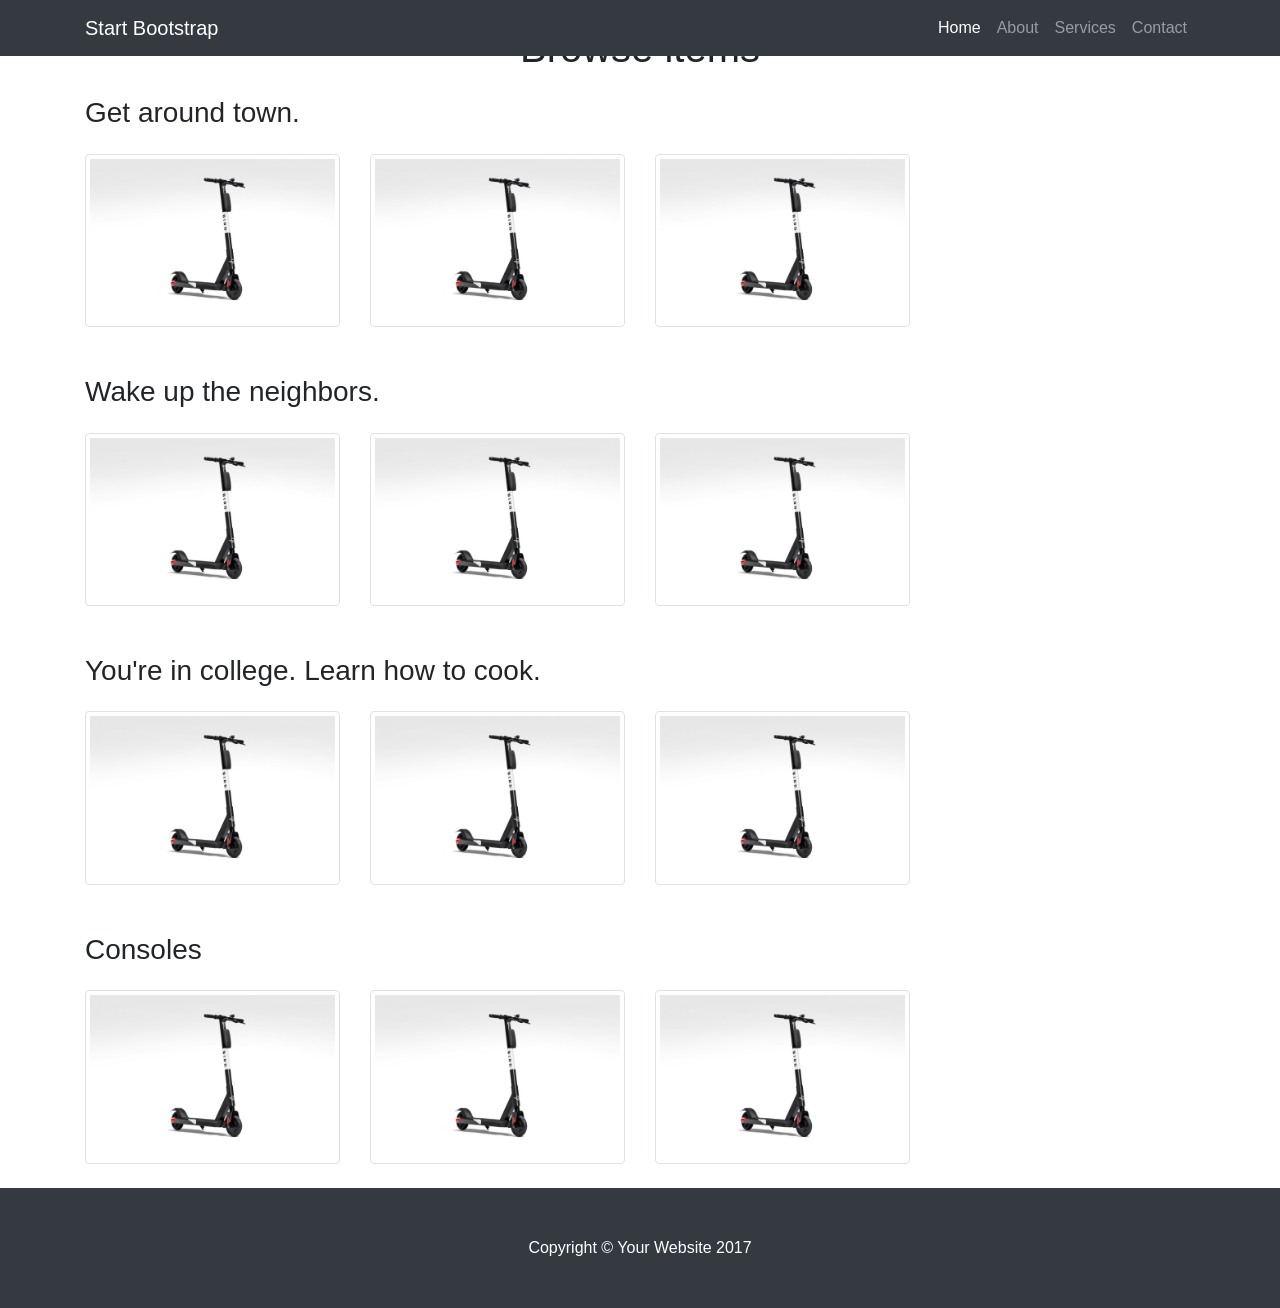
==== items/index.html @ e80b7547 "Added init files" ====
<!DOCTYPE html>
<html lang="en">

    <head>

        <meta charset="utf-8">
        <meta name="viewport" content="width=device-width, initial-scale=1, shrink-to-fit=no">
        <meta name="description" content="">
        <meta name="author" content="">

        <title>Thumbnail Gallery - Start Bootstrap Template</title>

        <!-- Bootstrap core CSS -->
        <link href="vendor/bootstrap/css/bootstrap.min.css" rel="stylesheet">

        <!-- Custom styles for this template -->
        <link href="css/thumbnail-gallery.css" rel="stylesheet">

    </head>

    <body>

    <!-- Navigation -->
        <nav class="navbar navbar-expand-lg navbar-dark bg-dark fixed-top">
            <div class="container">
                <a class="navbar-brand" href="#">Start Bootstrap</a>
                <button class="navbar-toggler" type="button" data-toggle="collapse" data-target="#navbarResponsive" aria-controls="navbarResponsive" aria-expanded="false" aria-label="Toggle navigation">
                    <span class="navbar-toggler-icon"></span>
                </button>
                <div class="collapse navbar-collapse" id="navbarResponsive">
                    <ul class="navbar-nav ml-auto">
                        <li class="nav-item active">
                        <a class="nav-link" href="#">Home
                        <span class="sr-only">(current)</span>
                        </a>
                        </li>
                        <li class="nav-item">
                        <a class="nav-link" href="#">About</a>
                        </li>
                        <li class="nav-item">
                        <a class="nav-link" href="#">Services</a>
                        </li>
                        <li class="nav-item">
                        <a class="nav-link" href="#">Contact</a>
                        </li>
                    </ul>
                </div>
            </div>
        </nav>

    <!-- Page Content -->
    <div class="container">

        <h1 class="my-4 text-center">Browse items</h1>

        <h3 class="my-4">Get around town.</h3>
        <div class="row text-center text-lg-left">
            <div class="col-lg-3 col-md-4 col-xs-6">
                <a href="#" class="d-block mb-4 h-100">
                <img class="img-fluid img-thumbnail" src="images/bird.jpg" alt="">
                </a>
            </div>
            <div class="col-lg-3 col-md-4 col-xs-6">
                <a href="#" class="d-block mb-4 h-100">
                <img class="img-fluid img-thumbnail" src="images/bird.jpg" alt="">
                </a>
            </div>
            <div class="col-lg-3 col-md-4 col-xs-6">
                <a href="#" class="d-block mb-4 h-100">
                <img class="img-fluid img-thumbnail" src="images/bird.jpg" alt="">
                </a>
            </div>
        </div>

        <h3 class="my-4">Wake up the neighbors.</h3>
        <div class="row text-center text-lg-left">
            <div class="col-lg-3 col-md-4 col-xs-6">
                <a href="#" class="d-block mb-4 h-100">
                <img class="img-fluid img-thumbnail" src="images/bird.jpg" alt="">
                </a>
            </div>
            <div class="col-lg-3 col-md-4 col-xs-6">
                <a href="#" class="d-block mb-4 h-100">
                <img class="img-fluid img-thumbnail" src="images/bird.jpg" alt="">
                </a>
            </div>
            <div class="col-lg-3 col-md-4 col-xs-6">
                <a href="#" class="d-block mb-4 h-100">
                <img class="img-fluid img-thumbnail" src="images/bird.jpg" alt="">
                </a>
            </div>
        </div>
        <h3 class="my-4">You're in college. Learn how to cook.</h3>
        <div class="row text-center text-lg-left">
            <div class="col-lg-3 col-md-4 col-xs-6">
                <a href="#" class="d-block mb-4 h-100">
                <img class="img-fluid img-thumbnail" src="images/bird.jpg" alt="">
                </a>
            </div>
            <div class="col-lg-3 col-md-4 col-xs-6">
                <a href="#" class="d-block mb-4 h-100">
                <img class="img-fluid img-thumbnail" src="images/bird.jpg" alt="">
                </a>
            </div>
            <div class="col-lg-3 col-md-4 col-xs-6">
                <a href="#" class="d-block mb-4 h-100">
                <img class="img-fluid img-thumbnail" src="images/bird.jpg" alt="">
                </a>
            </div>
        </div>

        <h3 class="my-4">Consoles</h3>
        <div class="row text-center text-lg-left">
            <div class="col-lg-3 col-md-4 col-xs-6">
                <a href="#" class="d-block mb-4 h-100">
                <img class="img-fluid img-thumbnail" src="images/bird.jpg" alt="">
                </a>
            </div>
            <div class="col-lg-3 col-md-4 col-xs-6">
                <a href="#" class="d-block mb-4 h-100">
                <img class="img-fluid img-thumbnail" src="images/bird.jpg" alt="">
                </a>
            </div>
            <div class="col-lg-3 col-md-4 col-xs-6">
                <a href="#" class="d-block mb-4 h-100">
                <img class="img-fluid img-thumbnail" src="images/bird.jpg" alt="">
                </a>
            </div>
        </div>

    </div>
    <!-- /.container -->

    <!-- Footer -->
    <footer class="py-5 bg-dark">
    <div class="container">
    <p class="m-0 text-center text-white">Copyright &copy; Your Website 2017</p>
    </div>
    <!-- /.container -->
    </footer>

    <!-- Bootstrap core JavaScript -->
    <script src="vendor/jquery/jquery.min.js"></script>
    <script src="vendor/bootstrap/js/bootstrap.bundle.min.js"></script>

    </body>

</html>
---- items/css/thumbnail-gallery.css ----
/*!
 * Start Bootstrap - Thumbnail Gallery (https://startbootstrap.com/template-overviews/thumbnail-gallery)
 * Copyright 2013-2017 Start Bootstrap
 * Licensed under MIT (https://github.com/BlackrockDigital/startbootstrap-thumbnail-gallery/blob/master/LICENSE)
 */

body {
  padding-top: 54px;
}

@media (min-width: 992px) {
  body {
    padding-top: 56px;
  }
}
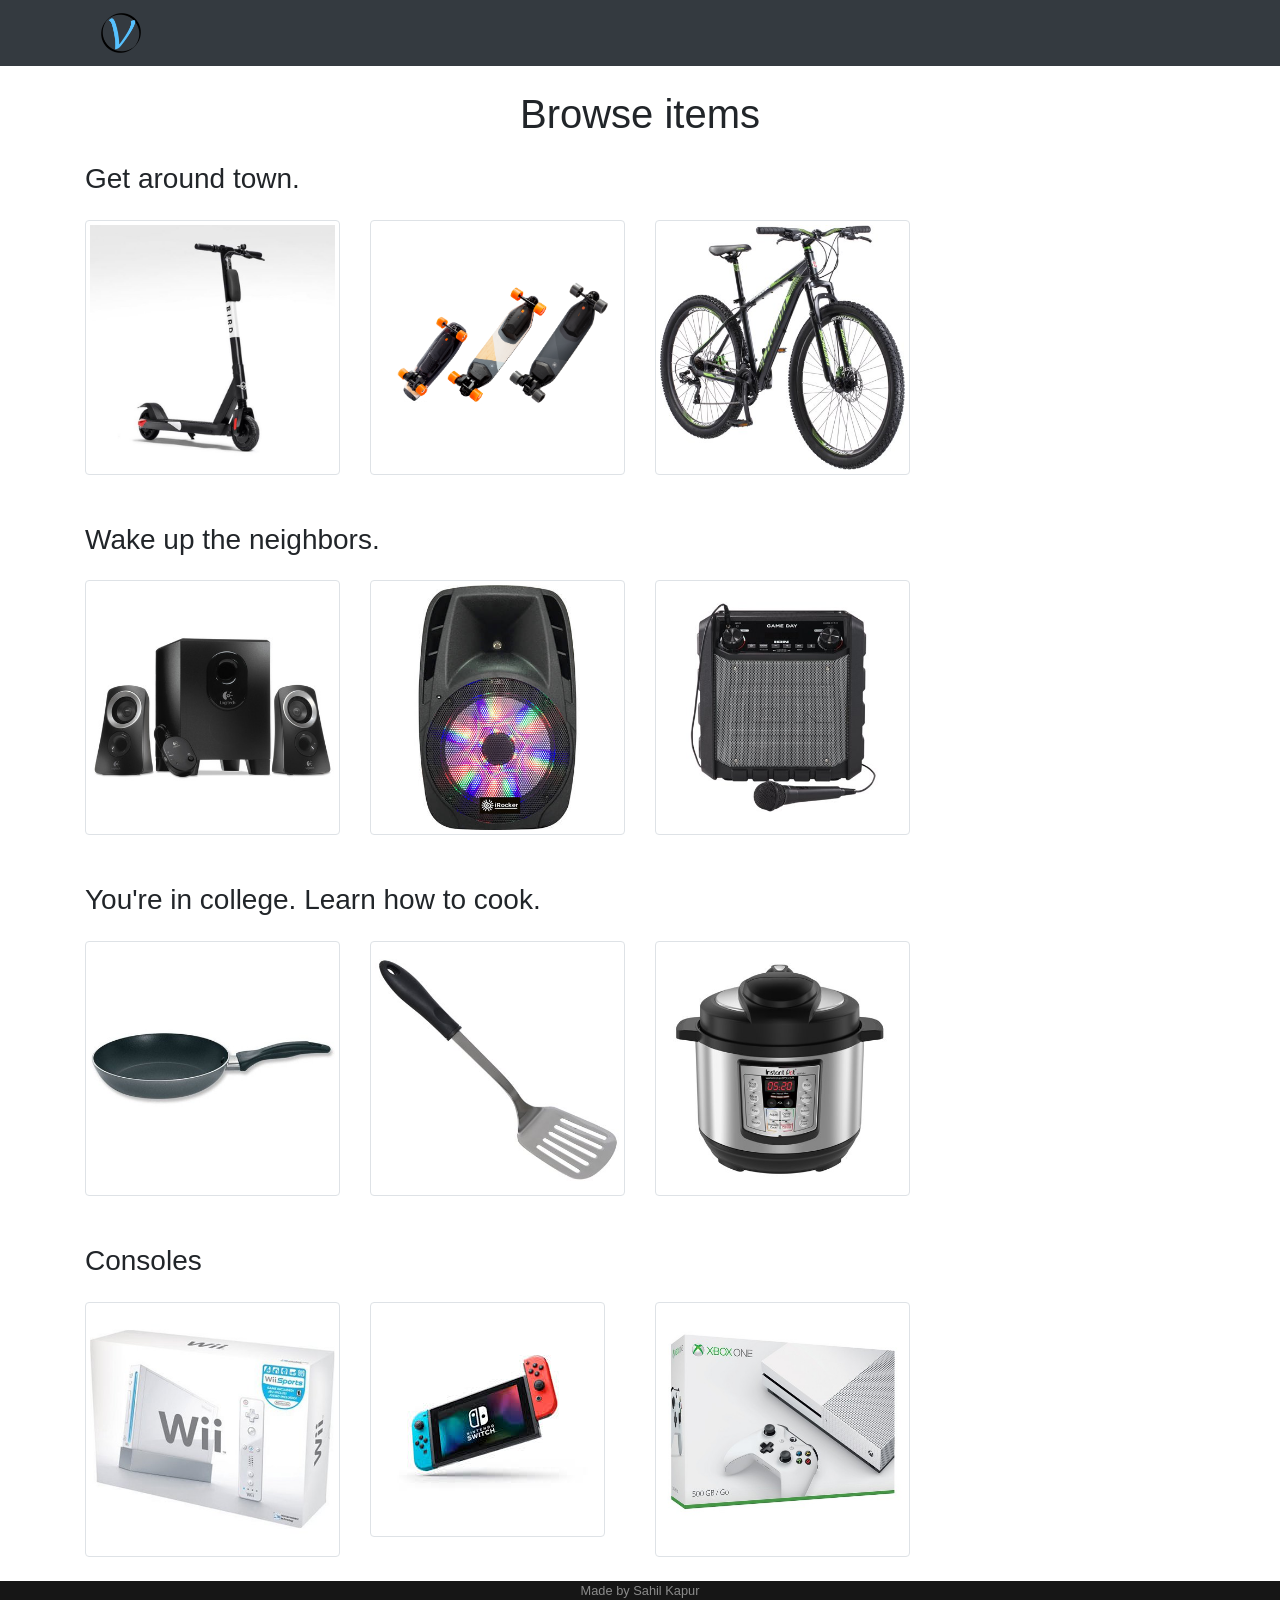
==== commit 84c83f33: "Added images for starting products" ====
--- a/items/index.html
+++ b/items/index.html
@@ -8,27 +8,34 @@
         <meta name="description" content="">
         <meta name="author" content="">
 
-        <title>Thumbnail Gallery - Start Bootstrap Template</title>
+        <title>Voler - Items</title>
 
         <!-- Bootstrap core CSS -->
         <link href="vendor/bootstrap/css/bootstrap.min.css" rel="stylesheet">
 
         <!-- Custom styles for this template -->
         <link href="css/thumbnail-gallery.css" rel="stylesheet">
+        <link href="css/organize.css" rel="stylesheet">
+
 
     </head>
 
     <body>
 
     <!-- Navigation -->
-        <nav class="navbar navbar-expand-lg navbar-dark bg-dark fixed-top">
+        <nav class="navbar navbar-expand-lg navbar-dark bg-dark">
             <div class="container">
-                <a class="navbar-brand" href="#">Start Bootstrap</a>
+                <a class="navbar-brand" href="#">
+                <a class="navbar-brand js-scroll-trigger" href="../">
+                    <img src="../images/icon.png" class="nav-img">
+                </a>
+                </a>
                 <button class="navbar-toggler" type="button" data-toggle="collapse" data-target="#navbarResponsive" aria-controls="navbarResponsive" aria-expanded="false" aria-label="Toggle navigation">
                     <span class="navbar-toggler-icon"></span>
                 </button>
                 <div class="collapse navbar-collapse" id="navbarResponsive">
                     <ul class="navbar-nav ml-auto">
+                        <!--
                         <li class="nav-item active">
                         <a class="nav-link" href="#">Home
                         <span class="sr-only">(current)</span>
@@ -43,6 +50,7 @@
                         <li class="nav-item">
                         <a class="nav-link" href="#">Contact</a>
                         </li>
+                    -->
                     </ul>
                 </div>
             </div>
@@ -62,12 +70,12 @@
             </div>
             <div class="col-lg-3 col-md-4 col-xs-6">
                 <a href="#" class="d-block mb-4 h-100">
-                <img class="img-fluid img-thumbnail" src="images/bird.jpg" alt="">
+                <img class="img-fluid img-thumbnail" src="images/skateboard.png" alt="">
                 </a>
             </div>
             <div class="col-lg-3 col-md-4 col-xs-6">
                 <a href="#" class="d-block mb-4 h-100">
-                <img class="img-fluid img-thumbnail" src="images/bird.jpg" alt="">
+                <img class="img-fluid img-thumbnail" src="images/bike.jpeg" alt="">
                 </a>
             </div>
         </div>
@@ -76,17 +84,17 @@
         <div class="row text-center text-lg-left">
             <div class="col-lg-3 col-md-4 col-xs-6">
                 <a href="#" class="d-block mb-4 h-100">
-                <img class="img-fluid img-thumbnail" src="images/bird.jpg" alt="">
+                <img class="img-fluid img-thumbnail" src="images/speakers.jpg" alt="">
                 </a>
             </div>
             <div class="col-lg-3 col-md-4 col-xs-6">
                 <a href="#" class="d-block mb-4 h-100">
-                <img class="img-fluid img-thumbnail" src="images/bird.jpg" alt="">
+                <img class="img-fluid img-thumbnail" src="images/speaker1.jpg" alt="">
                 </a>
             </div>
             <div class="col-lg-3 col-md-4 col-xs-6">
                 <a href="#" class="d-block mb-4 h-100">
-                <img class="img-fluid img-thumbnail" src="images/bird.jpg" alt="">
+                <img class="img-fluid img-thumbnail" src="images/speaker2.jpeg" alt="">
                 </a>
             </div>
         </div>
@@ -94,17 +102,17 @@
         <div class="row text-center text-lg-left">
             <div class="col-lg-3 col-md-4 col-xs-6">
                 <a href="#" class="d-block mb-4 h-100">
-                <img class="img-fluid img-thumbnail" src="images/bird.jpg" alt="">
+                <img class="img-fluid img-thumbnail" src="images/pan.jpeg" alt="">
                 </a>
             </div>
             <div class="col-lg-3 col-md-4 col-xs-6">
                 <a href="#" class="d-block mb-4 h-100">
-                <img class="img-fluid img-thumbnail" src="images/bird.jpg" alt="">
+                <img class="img-fluid img-thumbnail" src="images/spatula.jpeg" alt="">
                 </a>
             </div>
             <div class="col-lg-3 col-md-4 col-xs-6">
                 <a href="#" class="d-block mb-4 h-100">
-                <img class="img-fluid img-thumbnail" src="images/bird.jpg" alt="">
+                <img class="img-fluid img-thumbnail" src="images/pot.jpeg" alt="">
                 </a>
             </div>
         </div>
@@ -113,17 +121,17 @@
         <div class="row text-center text-lg-left">
             <div class="col-lg-3 col-md-4 col-xs-6">
                 <a href="#" class="d-block mb-4 h-100">
-                <img class="img-fluid img-thumbnail" src="images/bird.jpg" alt="">
+                <img class="img-fluid img-thumbnail" src="images/wii.jpeg" alt="">
                 </a>
             </div>
             <div class="col-lg-3 col-md-4 col-xs-6">
                 <a href="#" class="d-block mb-4 h-100">
-                <img class="img-fluid img-thumbnail" src="images/bird.jpg" alt="">
+                <img class="img-fluid img-thumbnail" src="images/switch.jpeg" alt="">
                 </a>
             </div>
             <div class="col-lg-3 col-md-4 col-xs-6">
                 <a href="#" class="d-block mb-4 h-100">
-                <img class="img-fluid img-thumbnail" src="images/bird.jpg" alt="">
+                <img class="img-fluid img-thumbnail" src="images/xbox.jpeg" alt="">
                 </a>
             </div>
         </div>
@@ -132,11 +140,11 @@
     <!-- /.container -->
 
     <!-- Footer -->
-    <footer class="py-5 bg-dark">
-    <div class="container">
-    <p class="m-0 text-center text-white">Copyright &copy; Your Website 2017</p>
-    </div>
-    <!-- /.container -->
+    <footer class="bg-black small text-center text-white-50">
+        <div class="container">
+          Made by Sahil Kapur<br>
+          Copyright &copy; Voler 2019
+        </div>
     </footer>
 
     <!-- Bootstrap core JavaScript -->
--- a/items/css/thumbnail-gallery.css
+++ b/items/css/thumbnail-gallery.css
@@ -5,11 +5,11 @@
  */
 
 body {
-  padding-top: 54px;
+  padding-top: 0px;
 }
 
 @media (min-width: 992px) {
   body {
-    padding-top: 56px;
+    padding-top: 0px;
   }
 }
--- a/items/css/organize.css
+++ b/items/css/organize.css
@@ -0,0 +1,9 @@
+.bg-black {
+  background-color: #161616 !important;
+}
+
+.nav-img {
+	width: 40px;
+	height: auto;
+	border: none;
+}
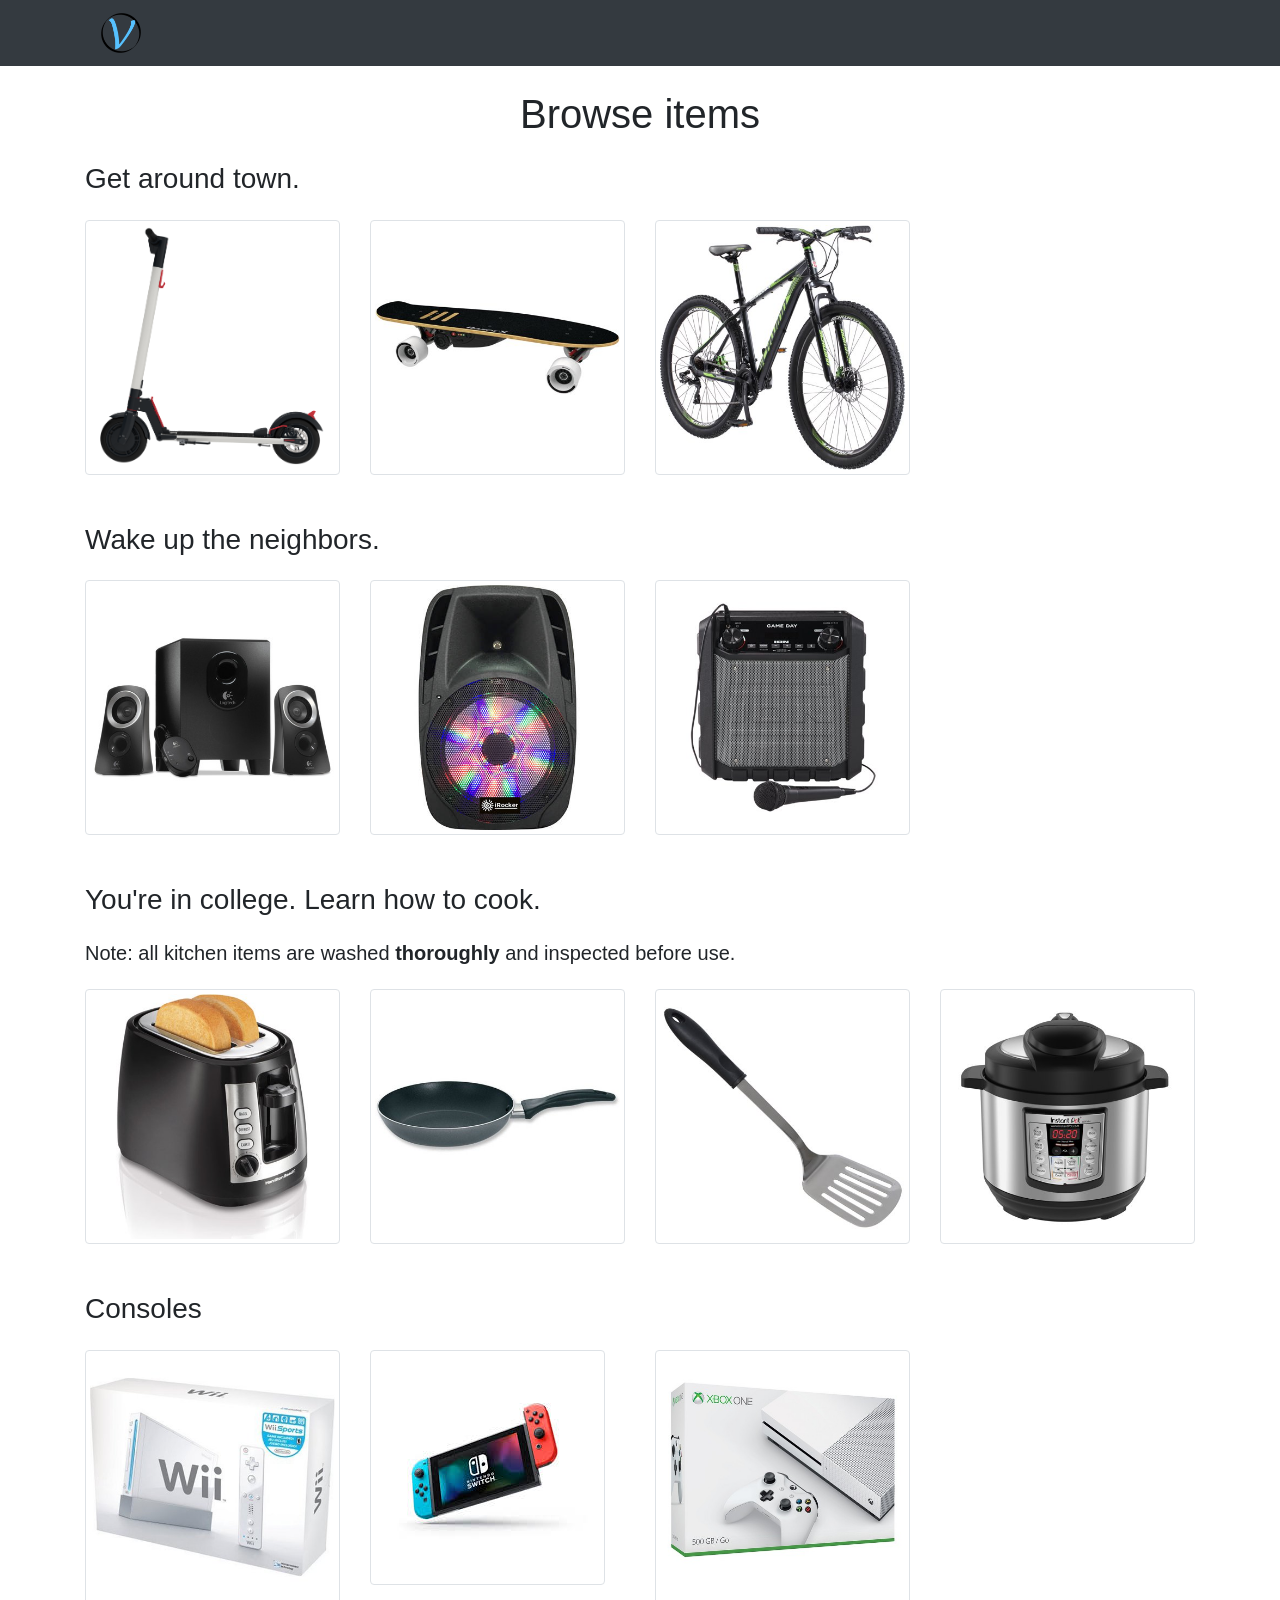
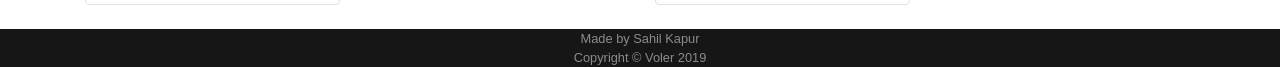
==== commit 33667446: "Added info for scooters, bikes, and moved checkout button" ====
--- a/items/index.html
+++ b/items/index.html
@@ -64,13 +64,13 @@
         <h3 class="my-4">Get around town.</h3>
         <div class="row text-center text-lg-left">
             <div class="col-lg-3 col-md-4 col-xs-6">
-                <a href="#" class="d-block mb-4 h-100">
-                <img class="img-fluid img-thumbnail" src="images/bird.jpg" alt="">
-                </a>
-            </div>
-            <div class="col-lg-3 col-md-4 col-xs-6">
-                <a href="#" class="d-block mb-4 h-100">
-                <img class="img-fluid img-thumbnail" src="images/skateboard.png" alt="">
+                <a href="#" class="d-block mb-4 h-100" data-toggle="modal" data-target="#scooter">
+                <img class="img-fluid img-thumbnail" src="images/scooter.png" alt="">
+                </a>
+            </div>
+            <div class="col-lg-3 col-md-4 col-xs-6">
+                <a href="#" class="d-block mb-4 h-100" data-toggle="modal" data-target="#skateboard">
+                <img class="img-fluid img-thumbnail" src="images/skateboard.jpeg" alt="">
                 </a>
             </div>
             <div class="col-lg-3 col-md-4 col-xs-6">
@@ -83,7 +83,7 @@
         <h3 class="my-4">Wake up the neighbors.</h3>
         <div class="row text-center text-lg-left">
             <div class="col-lg-3 col-md-4 col-xs-6">
-                <a href="#" class="d-block mb-4 h-100">
+                <a href="#" class="d-block mb-4 h-100" data-toggle="modal" data-target=>
                 <img class="img-fluid img-thumbnail" src="images/speakers.jpg" alt="">
                 </a>
             </div>
@@ -99,7 +99,13 @@
             </div>
         </div>
         <h3 class="my-4">You're in college. Learn how to cook.</h3>
-        <div class="row text-center text-lg-left">
+        <h5 class="my-4">Note: all kitchen items are washed <b>thoroughly</b> and inspected before use.</h5> 
+        <div class="row text-center text-lg-left">
+            <div class="col-lg-3 col-md-4 col-xs-6">
+                <a href="#" class="d-block mb-4 h-100" data-toggle="modal" data-target="#toaster">
+                <img class="img-fluid img-thumbnail" src="images/toaster.jpeg" alt="">
+                </a>
+            </div>
             <div class="col-lg-3 col-md-4 col-xs-6">
                 <a href="#" class="d-block mb-4 h-100">
                 <img class="img-fluid img-thumbnail" src="images/pan.jpeg" alt="">
@@ -135,9 +141,74 @@
                 </a>
             </div>
         </div>
-
     </div>
     <!-- /.container -->
+
+    <div class="modal" tabindex="-1" role="dialog" id="scooter">
+        <div class="modal-dialog" role="document">
+            <div class="modal-content">
+                <div class="modal-header">
+                    <h5 class="modal-title">GOTRAX Electric Scooter</h5>
+                    <button type="button" class="close" data-dismiss="modal" aria-label="Close">
+                        <span aria-hidden="true">&times;</span>
+                    </button>
+                </div>
+                <div class="modal-body">
+                    <p>It's not a Bird but it's close enough.</p>
+                    <p>PRICE: $20/day</p>
+                    <p>Damage fee: $30<br>Loss/replacement fee: $299</p>
+                </div>
+            <div class="modal-footer">
+                <button type="button" class="btn btn-secondary" data-dismiss="modal">Close</button>
+                <button type="button" class="btn btn-primary">Save changes</button>
+            </div>
+            </div>
+        </div>
+    </div>
+
+    <div class="modal" tabindex="-1" role="dialog" id="skateboard">
+        <div class="modal-dialog" role="document">
+            <div class="modal-content">
+                <div class="modal-header">
+                    <h5 class="modal-title">RazorX Cruiser Electric Skateboard</h5>
+                    <button type="button" class="close" data-dismiss="modal" aria-label="Close">
+                        <span aria-hidden="true">&times;</span>
+                    </button>
+                </div>
+                <div class="modal-body">
+                    <p>Zippy and light board to flex on 'em.</p>
+                    <p>PRICE: $15/day</p>
+                    <p>Damage fee: $40<br>Loss/replacement fee: $150</p>
+                </div>
+            <div class="modal-footer">
+                <button type="button" class="btn btn-secondary" data-dismiss="modal">Close</button>
+                <button type="button" class="btn btn-primary">Save changes</button>
+            </div>
+            </div>
+        </div>
+    </div>
+
+    <div class="modal" tabindex="-1" role="dialog" id="toaster">
+        <div class="modal-dialog" role="document">
+            <div class="modal-content">
+                <div class="modal-header">
+                    <h5 class="modal-title">Hamilton Beach Warm Mode 2 Slice Toaster</h5>
+                    <button type="button" class="close" data-dismiss="modal" aria-label="Close">
+                        <span aria-hidden="true">&times;</span>
+                    </button>
+                </div>
+                <div class="modal-body">
+                    <p>Classic trusty toaster.</p>
+                    <p>PRICE: $5/day</p>
+                    <p>Damage fee: $10<br>Loss/replacement fee: $24</p>
+                </div>
+            <div class="modal-footer">
+                <button type="button" class="btn btn-secondary" data-dismiss="modal">Close</button>
+                <button type="button" class="btn btn-primary">Save changes</button>
+            </div>
+            </div>
+        </div>
+    </div>
 
     <!-- Footer -->
     <footer class="bg-black small text-center text-white-50">
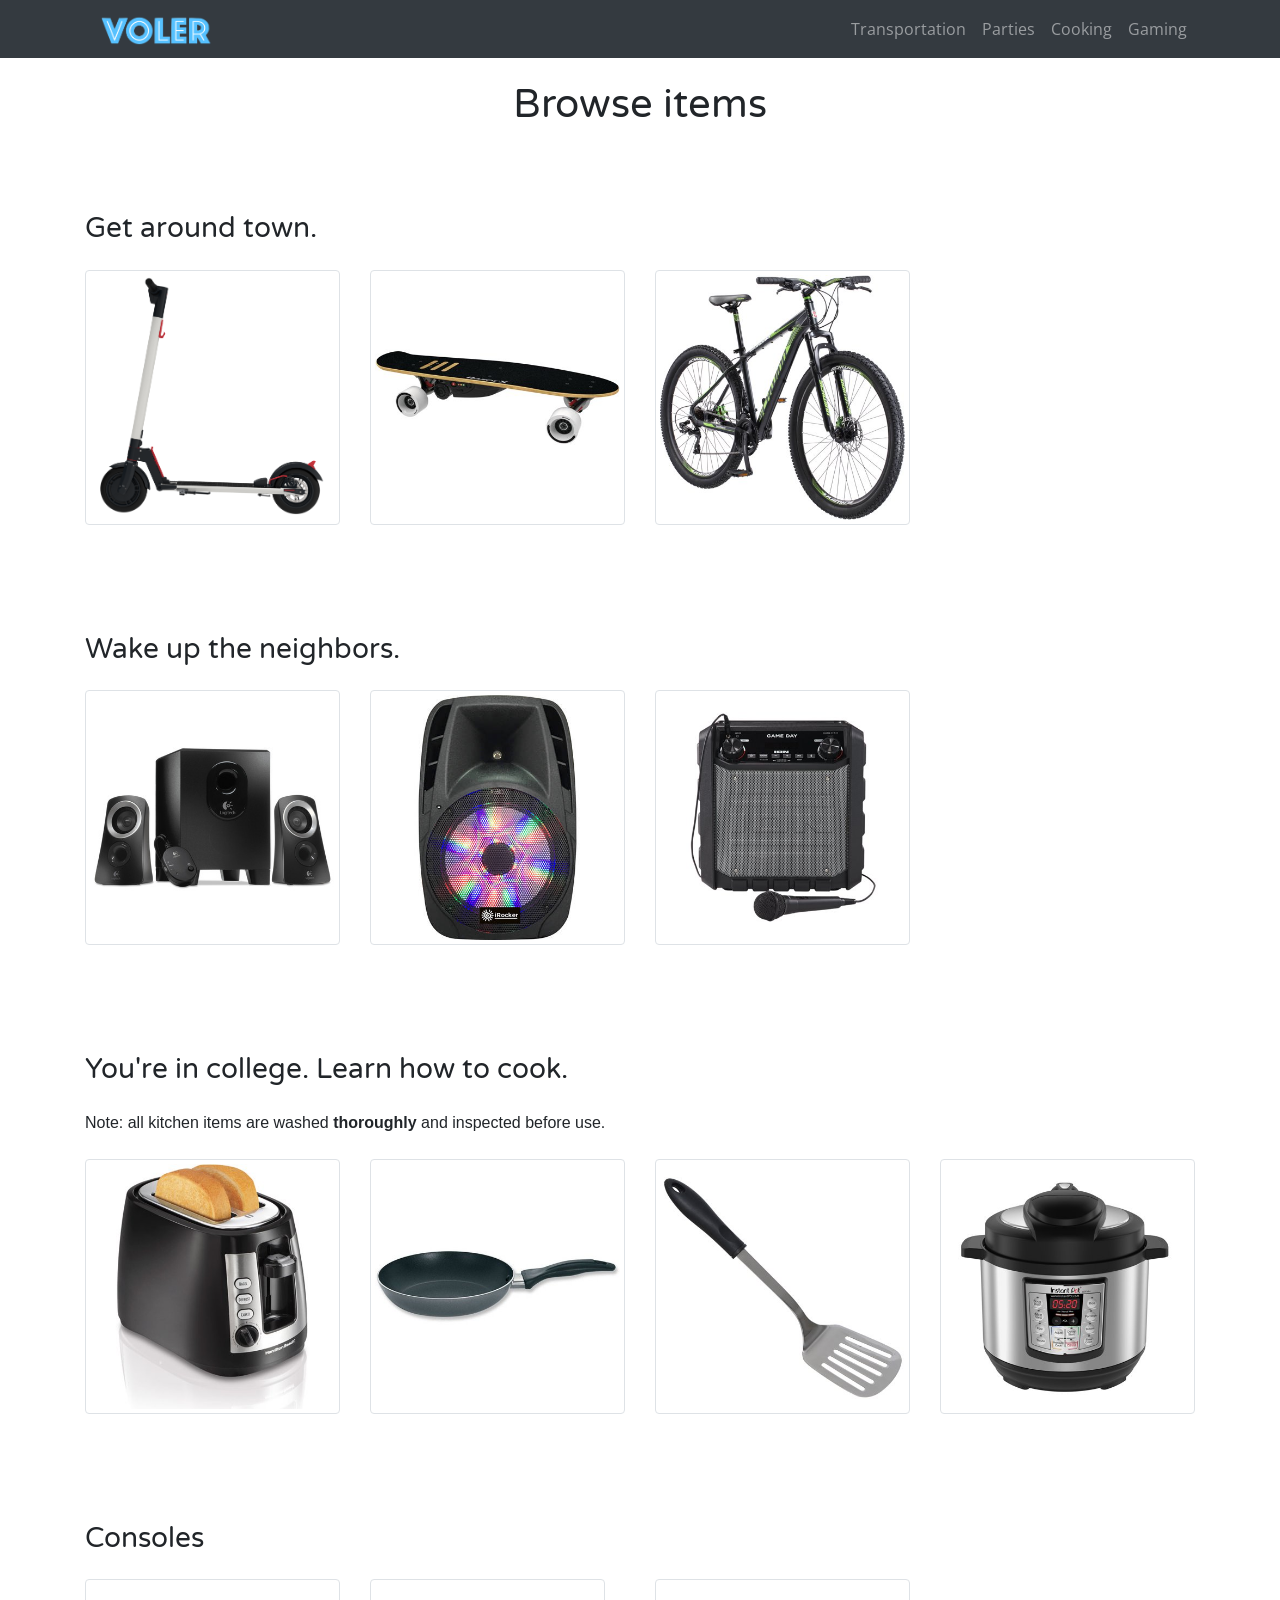
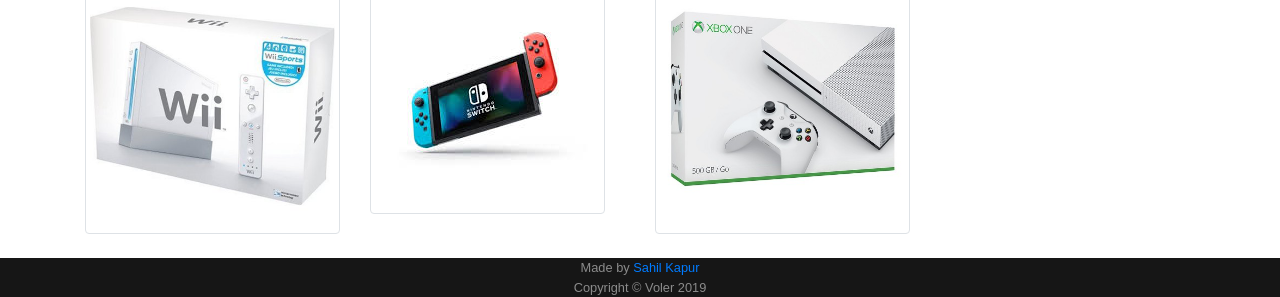
==== commit 0eb666dd: "Added navbar and descriptions for speaker items" ====
--- a/items/index.html
+++ b/items/index.html
@@ -9,6 +9,8 @@
         <meta name="author" content="">
 
         <title>Voler - Items</title>
+        <link href="../images/icon.png" rel="icon">
+        <link href="https://fonts.googleapis.com/css?family=Open+Sans|Varela+Round" rel="stylesheet">
 
         <!-- Bootstrap core CSS -->
         <link href="vendor/bootstrap/css/bootstrap.min.css" rel="stylesheet">
@@ -23,11 +25,11 @@
     <body>
 
     <!-- Navigation -->
-        <nav class="navbar navbar-expand-lg navbar-dark bg-dark">
+        <nav class="navbar navbar-expand-lg navbar-dark bg-dark fixed-top">
             <div class="container">
                 <a class="navbar-brand" href="#">
                 <a class="navbar-brand js-scroll-trigger" href="../">
-                    <img src="../images/icon.png" class="nav-img">
+                    <img src="../images/v.png" class="nav-img">
                 </a>
                 </a>
                 <button class="navbar-toggler" type="button" data-toggle="collapse" data-target="#navbarResponsive" aria-controls="navbarResponsive" aria-expanded="false" aria-label="Toggle navigation">
@@ -35,22 +37,19 @@
                 </button>
                 <div class="collapse navbar-collapse" id="navbarResponsive">
                     <ul class="navbar-nav ml-auto">
-                        <!--
-                        <li class="nav-item active">
-                        <a class="nav-link" href="#">Home
-                        <span class="sr-only">(current)</span>
+                        <li class="nav-item">
+                            <a class="nav-link" href="#transportation">Transportation
                         </a>
                         </li>
                         <li class="nav-item">
-                        <a class="nav-link" href="#">About</a>
+                            <a class="nav-link" href="#parties">Parties</a>
                         </li>
                         <li class="nav-item">
-                        <a class="nav-link" href="#">Services</a>
+                            <a class="nav-link" href="#cooking">Cooking</a>
                         </li>
                         <li class="nav-item">
-                        <a class="nav-link" href="#">Contact</a>
+                            <a class="nav-link" href="#gaming">Gaming</a>
                         </li>
-                    -->
                     </ul>
                 </div>
             </div>
@@ -59,9 +58,9 @@
     <!-- Page Content -->
     <div class="container">
 
-        <h1 class="my-4 text-center">Browse items</h1>
-
-        <h3 class="my-4">Get around town.</h3>
+        <h1 class="my-4 text-center title-font no-margin">Browse items</h1>
+
+        <h3 class="my-4 title-font anchor" id="transportation">Get around town.</h3>
         <div class="row text-center text-lg-left">
             <div class="col-lg-3 col-md-4 col-xs-6">
                 <a href="#" class="d-block mb-4 h-100" data-toggle="modal" data-target="#scooter">
@@ -69,40 +68,40 @@
                 </a>
             </div>
             <div class="col-lg-3 col-md-4 col-xs-6">
-                <a href="#" class="d-block mb-4 h-100" data-toggle="modal" data-target="#skateboard">
+                <a class="d-block mb-4 h-100" data-toggle="modal" data-target="#skateboard">
                 <img class="img-fluid img-thumbnail" src="images/skateboard.jpeg" alt="">
                 </a>
             </div>
             <div class="col-lg-3 col-md-4 col-xs-6">
-                <a href="#" class="d-block mb-4 h-100">
+                <a href="#" class="d-block mb-4 h-100" data-toggle="modal" data-target="#bike">
                 <img class="img-fluid img-thumbnail" src="images/bike.jpeg" alt="">
                 </a>
             </div>
         </div>
 
-        <h3 class="my-4">Wake up the neighbors.</h3>
+        <h3 class="my-4 title-font anchor" id="parties">Wake up the neighbors.</h3>
         <div class="row text-center text-lg-left">
             <div class="col-lg-3 col-md-4 col-xs-6">
-                <a href="#" class="d-block mb-4 h-100" data-toggle="modal" data-target=>
+                <a href="#" class="d-block mb-4 h-100" data-toggle="modal" data-target="#speaker1">
                 <img class="img-fluid img-thumbnail" src="images/speakers.jpg" alt="">
                 </a>
             </div>
             <div class="col-lg-3 col-md-4 col-xs-6">
-                <a href="#" class="d-block mb-4 h-100">
+                <a href="#" class="d-block mb-4 h-100" data-toggle="modal" data-target="#speaker2">
                 <img class="img-fluid img-thumbnail" src="images/speaker1.jpg" alt="">
                 </a>
             </div>
             <div class="col-lg-3 col-md-4 col-xs-6">
-                <a href="#" class="d-block mb-4 h-100">
+                <a href="#" class="d-block mb-4 h-100" data-toggle="modal" data-target="#speaker3">
                 <img class="img-fluid img-thumbnail" src="images/speaker2.jpeg" alt="">
                 </a>
             </div>
         </div>
-        <h3 class="my-4">You're in college. Learn how to cook.</h3>
-        <h5 class="my-4">Note: all kitchen items are washed <b>thoroughly</b> and inspected before use.</h5> 
+        <h3 class="my-4 title-font anchor" id="cooking">You're in college. Learn how to cook.</h3>
+        <p class="my-4">Note: all kitchen items are washed <b>thoroughly</b> and inspected before use.</p> 
         <div class="row text-center text-lg-left">
             <div class="col-lg-3 col-md-4 col-xs-6">
-                <a href="#" class="d-block mb-4 h-100" data-toggle="modal" data-target="#toaster">
+                <a class="d-block mb-4 h-100" data-toggle="modal" data-target="#toaster">
                 <img class="img-fluid img-thumbnail" src="images/toaster.jpeg" alt="">
                 </a>
             </div>
@@ -123,7 +122,7 @@
             </div>
         </div>
 
-        <h3 class="my-4">Consoles</h3>
+        <h3 class="my-4 title-font anchor" id="gaming">Consoles</h3>
         <div class="row text-center text-lg-left">
             <div class="col-lg-3 col-md-4 col-xs-6">
                 <a href="#" class="d-block mb-4 h-100">
@@ -177,8 +176,96 @@
                 </div>
                 <div class="modal-body">
                     <p>Zippy and light board to flex on 'em.</p>
-                    <p>PRICE: $15/day</p>
+                    <p>PRICE: $5/day</p>
                     <p>Damage fee: $40<br>Loss/replacement fee: $150</p>
+                </div>
+            <div class="modal-footer">
+                <button type="button" class="btn btn-secondary" data-dismiss="modal">Close</button>
+                <button type="button" class="btn btn-primary">Save changes</button>
+            </div>
+            </div>
+        </div>
+    </div>
+
+    <div class="modal" tabindex="-1" role="dialog" id="bike">
+        <div class="modal-dialog" role="document">
+            <div class="modal-content">
+                <div class="modal-header">
+                    <h5 class="modal-title">29" Men's Schwinn Boundary Mountain Bike</h5>
+                    <button type="button" class="close" data-dismiss="modal" aria-label="Close">
+                        <span aria-hidden="true">&times;</span>
+                    </button>
+                </div>
+                <div class="modal-body">
+                    <p>Ol' Reliable Mountain bike. 21-Speed and dual brakes.</p>
+                    <p>PRICE: $7/day</p>
+                    <p>Damage fee: $30<br>Loss/replacement fee: $240</p>
+                </div>
+            <div class="modal-footer">
+                <button type="button" class="btn btn-secondary" data-dismiss="modal">Close</button>
+                <button type="button" class="btn btn-primary">Save changes</button>
+            </div>
+            </div>
+        </div>
+    </div>
+
+    <div class="modal" tabindex="-1" role="dialog" id="speaker1">
+        <div class="modal-dialog" role="document">
+            <div class="modal-content">
+                <div class="modal-header">
+                    <h5 class="modal-title">Logitech Z313 Multimedia Speaker System</h5>
+                    <button type="button" class="close" data-dismiss="modal" aria-label="Close">
+                        <span aria-hidden="true">&times;</span>
+                    </button>
+                </div>
+                <div class="modal-body">
+                    <p>Powerful speaker system, ideal for desktop setups or movie night.</p>
+                    <p>PRICE: $3/day</p>
+                    <p>Damage fee: $15<br>Loss/replacement fee: $35</p>
+                </div>
+            <div class="modal-footer">
+                <button type="button" class="btn btn-secondary" data-dismiss="modal">Close</button>
+                <button type="button" class="btn btn-primary">Save changes</button>
+            </div>
+            </div>
+        </div>
+    </div>
+
+    <div class="modal" tabindex="-1" role="dialog" id="speaker2">
+        <div class="modal-dialog" role="document">
+            <div class="modal-content">
+                <div class="modal-header">
+                    <h5 class="modal-title">Britelite - iRocker XS-3000 15"</h5>
+                    <button type="button" class="close" data-dismiss="modal" aria-label="Close">
+                        <span aria-hidden="true">&times;</span>
+                    </button>
+                </div>
+                <div class="modal-body">
+                    <p>Huge speakers perfect for parties. 1500W system with 15" woofer and 1 tweeter. Has bluetooth, radio, USB, and SD input.</p>
+                    <p>PRICE: $4/day</p>
+                    <p>Damage fee: $30<br>Loss/replacement fee: $70</p>
+                </div>
+            <div class="modal-footer">
+                <button type="button" class="btn btn-secondary" data-dismiss="modal">Close</button>
+                <button type="button" class="btn btn-primary">Save changes</button>
+            </div>
+            </div>
+        </div>
+    </div>
+
+    <div class="modal" tabindex="-1" role="dialog" id="speaker3">
+        <div class="modal-dialog" role="document">
+            <div class="modal-content">
+                <div class="modal-header">
+                    <h5 class="modal-title">ION Audio Gameday Bluetooth Speaker</h5>
+                    <button type="button" class="close" data-dismiss="modal" aria-label="Close">
+                        <span aria-hidden="true">&times;</span>
+                    </button>
+                </div>
+                <div class="modal-body">
+                    <p>Tailgate essential. Battery-powered two way speaker and aux input. Comes with microphone.</p>
+                    <p>PRICE: $7/day</p>
+                    <p>Damage fee: $50<br>Loss/replacement fee: $120</p>
                 </div>
             <div class="modal-footer">
                 <button type="button" class="btn btn-secondary" data-dismiss="modal">Close</button>
@@ -213,7 +300,7 @@
     <!-- Footer -->
     <footer class="bg-black small text-center text-white-50">
         <div class="container">
-          Made by Sahil Kapur<br>
+          Made by <a href="http://www.sahilkapur.com" target="_blank">Sahil Kapur</a><br>
           Copyright &copy; Voler 2019
         </div>
     </footer>
--- a/items/css/organize.css
+++ b/items/css/organize.css
@@ -1,9 +1,34 @@
+body {
+  padding-top: 54px;
+}
+
+@media (min-width: 992px) {
+  body {
+    padding-top: 56px;
+  }
+}
+
+ul {
+	font-family: 'Open Sans', sans-serif;	
+}
+
 .bg-black {
   background-color: #161616 !important;
 }
 
 .nav-img {
-	width: 40px;
-	height: auto;
+	height: 30px;
 	border: none;
+}
+
+.title-font {
+	font-family: 'Varela Round', sans-serif;
+}
+
+.anchor {
+	padding-top: 60px;
+}
+
+.no-margin {
+	margin-bottom: 0px;
 }
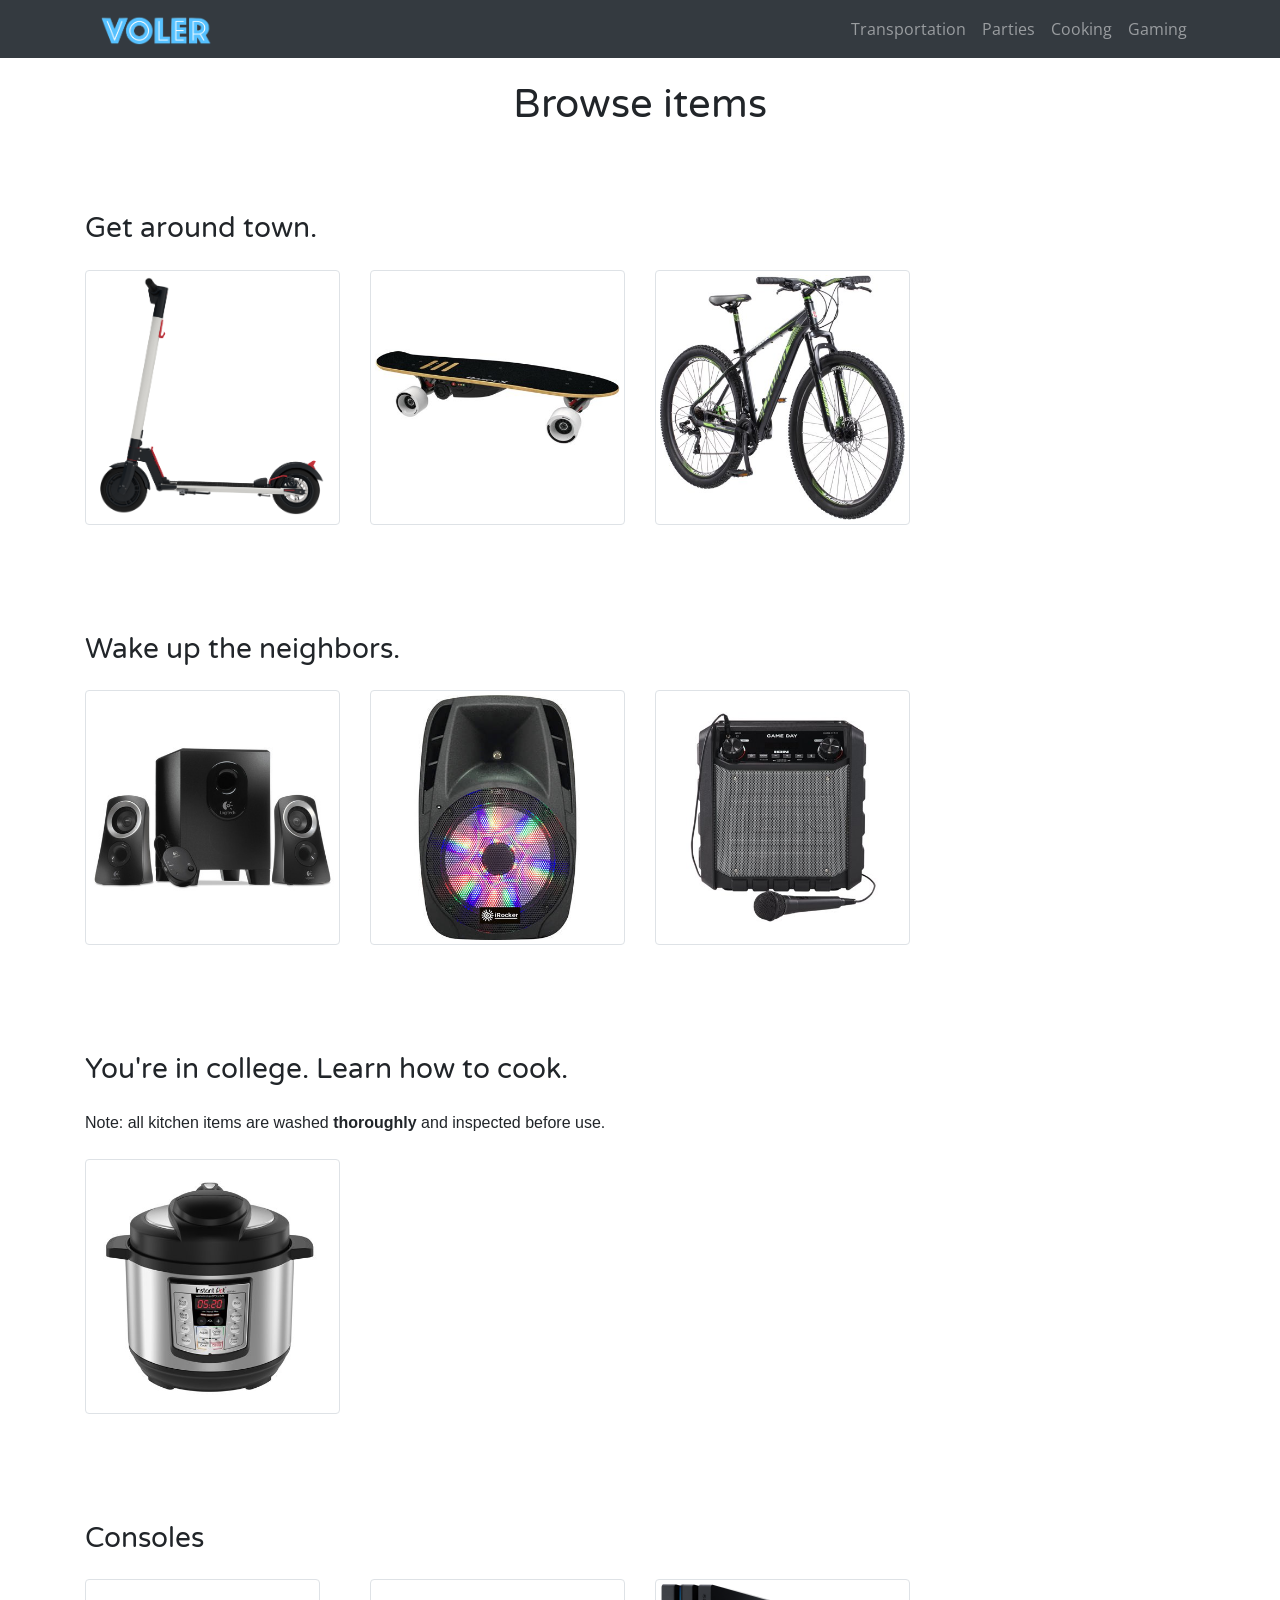
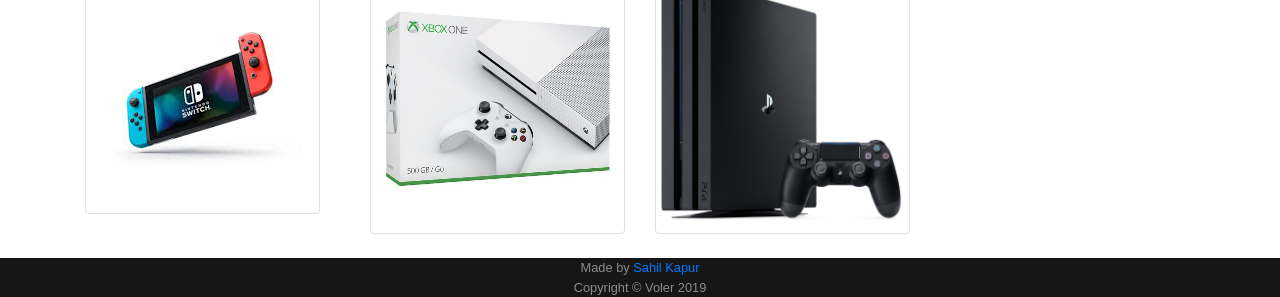
==== commit b450dad2: "Added descriptions for items and removed kitchen items" ====
--- a/items/index.html
+++ b/items/index.html
@@ -100,6 +100,7 @@
         <h3 class="my-4 title-font anchor" id="cooking">You're in college. Learn how to cook.</h3>
         <p class="my-4">Note: all kitchen items are washed <b>thoroughly</b> and inspected before use.</p> 
         <div class="row text-center text-lg-left">
+            <!--
             <div class="col-lg-3 col-md-4 col-xs-6">
                 <a class="d-block mb-4 h-100" data-toggle="modal" data-target="#toaster">
                 <img class="img-fluid img-thumbnail" src="images/toaster.jpeg" alt="">
@@ -115,30 +116,38 @@
                 <img class="img-fluid img-thumbnail" src="images/spatula.jpeg" alt="">
                 </a>
             </div>
-            <div class="col-lg-3 col-md-4 col-xs-6">
-                <a href="#" class="d-block mb-4 h-100">
+            -->
+
+            <div class="col-lg-3 col-md-4 col-xs-6">
+                <a href="#" class="d-block mb-4 h-100" data-toggle="modal" data-target="#pot">
                 <img class="img-fluid img-thumbnail" src="images/pot.jpeg" alt="">
                 </a>
             </div>
         </div>
-
         <h3 class="my-4 title-font anchor" id="gaming">Consoles</h3>
         <div class="row text-center text-lg-left">
+            <!--
             <div class="col-lg-3 col-md-4 col-xs-6">
                 <a href="#" class="d-block mb-4 h-100">
                 <img class="img-fluid img-thumbnail" src="images/wii.jpeg" alt="">
                 </a>
             </div>
-            <div class="col-lg-3 col-md-4 col-xs-6">
-                <a href="#" class="d-block mb-4 h-100">
+        -->
+            <div class="col-lg-3 col-md-4 col-xs-6">
+                <a href="#" class="d-block mb-4 h-100" data-toggle="modal" data-target="#switch">
                 <img class="img-fluid img-thumbnail" src="images/switch.jpeg" alt="">
                 </a>
             </div>
             <div class="col-lg-3 col-md-4 col-xs-6">
-                <a href="#" class="d-block mb-4 h-100">
+                <a href="#" class="d-block mb-4 h-100" data-toggle="modal" data-target="#xbox">
                 <img class="img-fluid img-thumbnail" src="images/xbox.jpeg" alt="">
                 </a>
             </div>
+            <div class="col-lg-3 col-md-4 col-xs-6">
+                <a href="#" class="d-block mb-4 h-100" data-toggle="modal" data-target="#ps4">
+                <img class="img-fluid img-thumbnail" src="images/ps4.png" alt="">
+                </a>
+            </div>
         </div>
     </div>
     <!-- /.container -->
@@ -154,7 +163,7 @@
                 </div>
                 <div class="modal-body">
                     <p>It's not a Bird but it's close enough.</p>
-                    <p>PRICE: $20/day</p>
+                    <p>PRICE: $7/day</p>
                     <p>Damage fee: $30<br>Loss/replacement fee: $299</p>
                 </div>
             <div class="modal-footer">
@@ -288,6 +297,94 @@
                     <p>Classic trusty toaster.</p>
                     <p>PRICE: $5/day</p>
                     <p>Damage fee: $10<br>Loss/replacement fee: $24</p>
+                </div>
+            <div class="modal-footer">
+                <button type="button" class="btn btn-secondary" data-dismiss="modal">Close</button>
+                <button type="button" class="btn btn-primary">Save changes</button>
+            </div>
+            </div>
+        </div>
+    </div>
+
+    <div class="modal" tabindex="-1" role="dialog" id="pot">
+        <div class="modal-dialog" role="document">
+            <div class="modal-content">
+                <div class="modal-header">
+                    <h5 class="modal-title">Instant Pot</h5>
+                    <button type="button" class="close" data-dismiss="modal" aria-label="Close">
+                        <span aria-hidden="true">&times;</span>
+                    </button>
+                </div>
+                <div class="modal-body">
+                    <p>Great for making a range of recipies. All moms' favorite.</p>
+                    <p>PRICE: $5/day</p>
+                    <p>Damage fee: $40<br>Loss/replacement fee: $150</p>
+                </div>
+            <div class="modal-footer">
+                <button type="button" class="btn btn-secondary" data-dismiss="modal">Close</button>
+                <button type="button" class="btn btn-primary">Save changes</button>
+            </div>
+            </div>
+        </div>
+    </div>
+
+    <div class="modal" tabindex="-1" role="dialog" id="switch">
+        <div class="modal-dialog" role="document">
+            <div class="modal-content">
+                <div class="modal-header">
+                    <h5 class="modal-title">Nintendo Switch</h5>
+                    <button type="button" class="close" data-dismiss="modal" aria-label="Close">
+                        <span aria-hidden="true">&times;</span>
+                    </button>
+                </div>
+                <div class="modal-body">
+                    <p>Go-to platform for parties. Smash INCLUDED!</p>
+                    <p>PRICE: $7/day</p>
+                    <p>Damage fee: $50<br>Loss/replacement fee: $300</p>
+                </div>
+            <div class="modal-footer">
+                <button type="button" class="btn btn-secondary" data-dismiss="modal">Close</button>
+                <button type="button" class="btn btn-primary">Save changes</button>
+            </div>
+            </div>
+        </div>
+    </div>
+
+    <div class="modal" tabindex="-1" role="dialog" id="xbox">
+        <div class="modal-dialog" role="document">
+            <div class="modal-content">
+                <div class="modal-header">
+                    <h5 class="modal-title">Xbox One</h5>
+                    <button type="button" class="close" data-dismiss="modal" aria-label="Close">
+                        <span aria-hidden="true">&times;</span>
+                    </button>
+                </div>
+                <div class="modal-body">
+                    <p>Arguably better platform. Fortnite and COD Infinity War included.</p>
+                    <p>PRICE: $10/day</p>
+                    <p>Damage fee: $50<br>Loss/replacement fee: $400</p>
+                </div>
+            <div class="modal-footer">
+                <button type="button" class="btn btn-secondary" data-dismiss="modal">Close</button>
+                <button type="button" class="btn btn-primary">Save changes</button>
+            </div>
+            </div>
+        </div>
+    </div>
+
+    <div class="modal" tabindex="-1" role="dialog" id="ps4">
+        <div class="modal-dialog" role="document">
+            <div class="modal-content">
+                <div class="modal-header">
+                    <h5 class="modal-title">Sony PS4</h5>
+                    <button type="button" class="close" data-dismiss="modal" aria-label="Close">
+                        <span aria-hidden="true">&times;</span>
+                    </button>
+                </div>
+                <div class="modal-body">
+                    <p>Inferior platform. Uncharted and Fortnite installed.</p>
+                    <p>PRICE: $10/day</p>
+                    <p>Damage fee: $50<br>Loss/replacement fee: $400</p>
                 </div>
             <div class="modal-footer">
                 <button type="button" class="btn btn-secondary" data-dismiss="modal">Close</button>
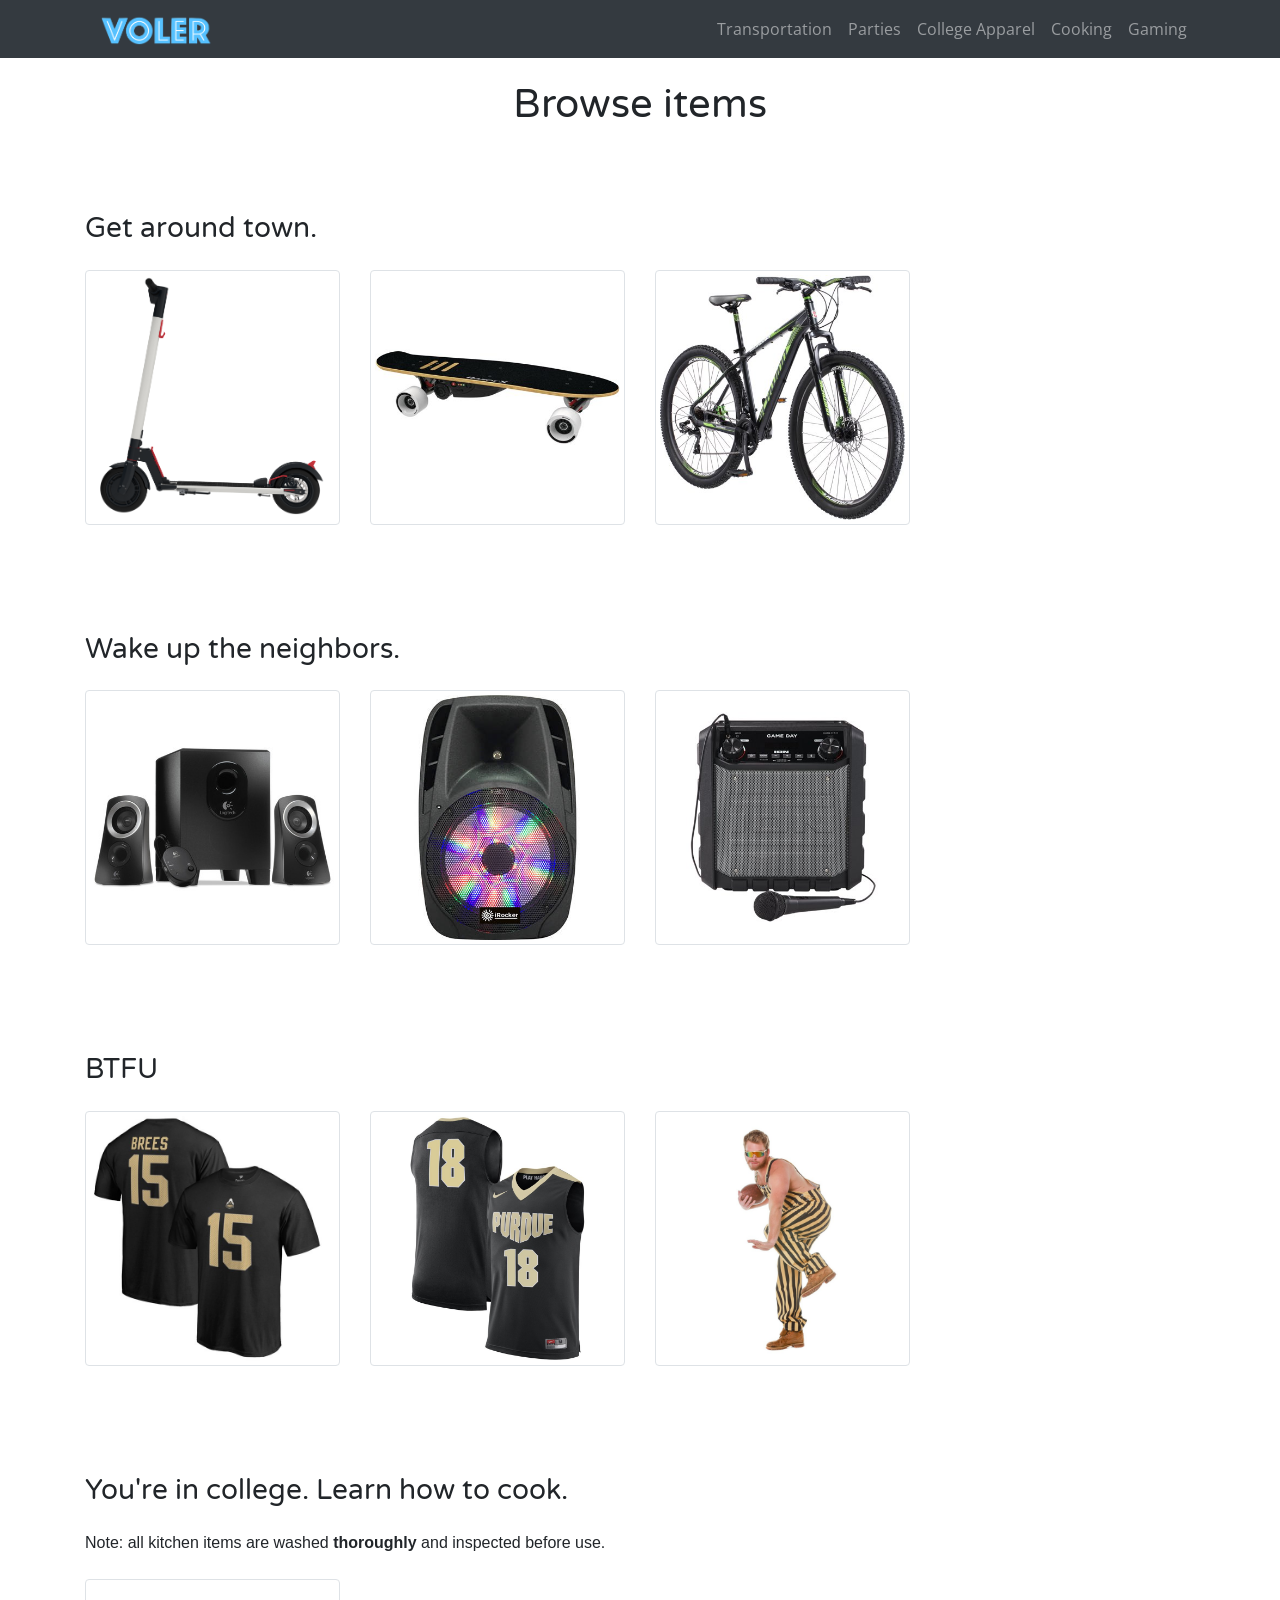
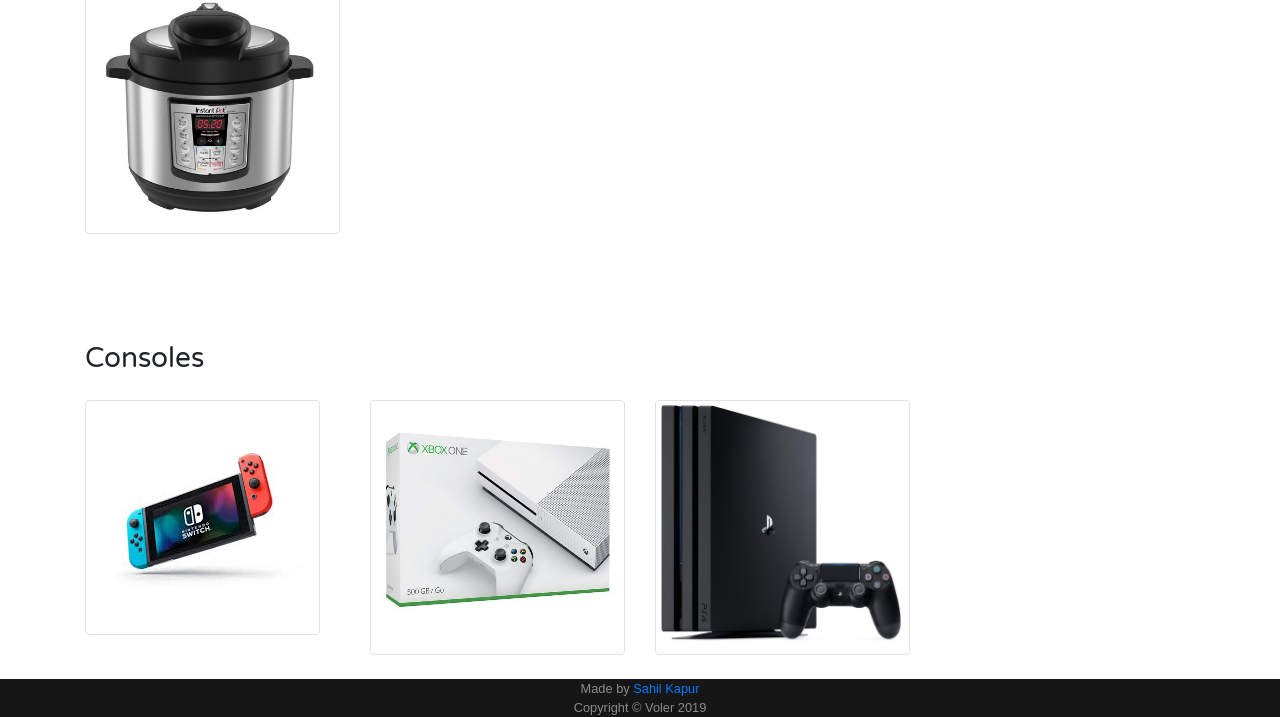
==== commit cd00e361: "Updated landing page and page and descriptions" ====
--- a/items/index.html
+++ b/items/index.html
@@ -19,7 +19,12 @@
         <link href="css/thumbnail-gallery.css" rel="stylesheet">
         <link href="css/organize.css" rel="stylesheet">
 
-
+        <script type="text/javascript">
+            function checkOut(index)
+            {
+                window.location.href="agreement.html";
+            }
+        </script>
     </head>
 
     <body>
@@ -45,6 +50,9 @@
                             <a class="nav-link" href="#parties">Parties</a>
                         </li>
                         <li class="nav-item">
+                            <a class="nav-link" href="#college">College Apparel</a>
+                        </li>
+                        <li class="nav-item">
                             <a class="nav-link" href="#cooking">Cooking</a>
                         </li>
                         <li class="nav-item">
@@ -97,6 +105,26 @@
                 </a>
             </div>
         </div>
+
+        <h3 class="my-4 title-font anchor" id="college">BTFU</h3>
+        <div class="row text-center text-lg-left">
+            <div class="col-lg-3 col-md-4 col-xs-6">
+                <a href="#" class="d-block mb-4 h-100" data-toggle="modal" data-target="#jersey">
+                <img class="img-fluid img-thumbnail" src="images/jersey.jpeg" alt="">
+                </a>
+            </div>
+            <div class="col-lg-3 col-md-4 col-xs-6">
+                <a class="d-block mb-4 h-100" data-toggle="modal" data-target="#jersey1">
+                <img class="img-fluid img-thumbnail" src="images/jersey1.jpeg" alt="">
+                </a>
+            </div>
+            <div class="col-lg-3 col-md-4 col-xs-6">
+                <a href="#" class="d-block mb-4 h-100" data-toggle="modal" data-target="#overall">
+                <img class="img-fluid img-thumbnail" src="images/overall.png" alt="">
+                </a>
+            </div>
+        </div>
+
         <h3 class="my-4 title-font anchor" id="cooking">You're in college. Learn how to cook.</h3>
         <p class="my-4">Note: all kitchen items are washed <b>thoroughly</b> and inspected before use.</p> 
         <div class="row text-center text-lg-left">
@@ -168,7 +196,7 @@
                 </div>
             <div class="modal-footer">
                 <button type="button" class="btn btn-secondary" data-dismiss="modal">Close</button>
-                <button type="button" class="btn btn-primary">Save changes</button>
+                <button type="button" class="btn btn-primary" onclick="checkOut(0)">Checkout</button>
             </div>
             </div>
         </div>
@@ -190,7 +218,7 @@
                 </div>
             <div class="modal-footer">
                 <button type="button" class="btn btn-secondary" data-dismiss="modal">Close</button>
-                <button type="button" class="btn btn-primary">Save changes</button>
+                <button type="button" class="btn btn-primary" onclick="checkOut(0)">Checkout</button>
             </div>
             </div>
         </div>
@@ -212,7 +240,7 @@
                 </div>
             <div class="modal-footer">
                 <button type="button" class="btn btn-secondary" data-dismiss="modal">Close</button>
-                <button type="button" class="btn btn-primary">Save changes</button>
+                <button type="button" class="btn btn-primary" onclick="checkOut(0)">Checkout</button>
             </div>
             </div>
         </div>
@@ -234,7 +262,7 @@
                 </div>
             <div class="modal-footer">
                 <button type="button" class="btn btn-secondary" data-dismiss="modal">Close</button>
-                <button type="button" class="btn btn-primary">Save changes</button>
+                <button type="button" class="btn btn-primary" onclick="checkOut(0)">Checkout</button>
             </div>
             </div>
         </div>
@@ -256,7 +284,7 @@
                 </div>
             <div class="modal-footer">
                 <button type="button" class="btn btn-secondary" data-dismiss="modal">Close</button>
-                <button type="button" class="btn btn-primary">Save changes</button>
+                <button type="button" class="btn btn-primary" onclick="checkOut(0)">Checkout</button>
             </div>
             </div>
         </div>
@@ -278,7 +306,73 @@
                 </div>
             <div class="modal-footer">
                 <button type="button" class="btn btn-secondary" data-dismiss="modal">Close</button>
-                <button type="button" class="btn btn-primary">Save changes</button>
+                <button type="button" class="btn btn-primary" onclick="checkOut(0)">Checkout</button>
+            </div>
+            </div>
+        </div>
+    </div>
+
+    <div class="modal" tabindex="-1" role="dialog" id="jersey">
+        <div class="modal-dialog" role="document">
+            <div class="modal-content">
+                <div class="modal-header">
+                    <h5 class="modal-title">Drew Brees Jersey</h5>
+                    <button type="button" class="close" data-dismiss="modal" aria-label="Close">
+                        <span aria-hidden="true">&times;</span>
+                    </button>
+                </div>
+                <div class="modal-body">
+                    <p>"Didn't Drew Brees go to Purdue?" Yes.</p>
+                    <p>PRICE: $10/day</p>
+                    <p>Damage fee: $20<br>Loss/replacement fee: $60</p>
+                </div>
+            <div class="modal-footer">
+                <button type="button" class="btn btn-secondary" data-dismiss="modal">Close</button>
+                <button type="button" class="btn btn-primary" onclick="checkOut(0)">Checkout</button>
+            </div>
+            </div>
+        </div>
+    </div>
+
+    <div class="modal" tabindex="-1" role="dialog" id="jersey1">
+        <div class="modal-dialog" role="document">
+            <div class="modal-content">
+                <div class="modal-header">
+                    <h5 class="modal-title">Basketball Jersey</h5>
+                    <button type="button" class="close" data-dismiss="modal" aria-label="Close">
+                        <span aria-hidden="true">&times;</span>
+                    </button>
+                </div>
+                <div class="modal-body">
+                    <p>Show that Boilermaker blood. Classic basketball jersey.</p>
+                    <p>PRICE: $10/day</p>
+                    <p>Damage fee: $50<br>Loss/replacement fee: $400</p>
+                </div>
+            <div class="modal-footer">
+                <button type="button" class="btn btn-secondary" data-dismiss="modal">Close</button>
+                <button type="button" class="btn btn-primary" onclick="checkOut(0)">Checkout</button>
+            </div>
+            </div>
+        </div>
+    </div>
+
+    <div class="modal" tabindex="-1" role="dialog" id="overall">
+        <div class="modal-dialog" role="document">
+            <div class="modal-content">
+                <div class="modal-header">
+                    <h5 class="modal-title">Boilermaker Overalls</h5>
+                    <button type="button" class="close" data-dismiss="modal" aria-label="Close">
+                        <span aria-hidden="true">&times;</span>
+                    </button>
+                </div>
+                <div class="modal-body">
+                    <p>THE famous overalls. Available in size small.</p>
+                    <p>PRICE: $10/day</p>
+                    <p>Damage fee: $20<br>Loss/replacement fee: $50</p>
+                </div>
+            <div class="modal-footer">
+                <button type="button" class="btn btn-secondary" data-dismiss="modal">Close</button>
+                <button type="button" class="btn btn-primary" onclick="checkOut(0)">Checkout</button>
             </div>
             </div>
         </div>
@@ -300,7 +394,7 @@
                 </div>
             <div class="modal-footer">
                 <button type="button" class="btn btn-secondary" data-dismiss="modal">Close</button>
-                <button type="button" class="btn btn-primary">Save changes</button>
+                <button type="button" class="btn btn-primary" onclick="checkOut(0)">Checkout</button>
             </div>
             </div>
         </div>
@@ -322,7 +416,7 @@
                 </div>
             <div class="modal-footer">
                 <button type="button" class="btn btn-secondary" data-dismiss="modal">Close</button>
-                <button type="button" class="btn btn-primary">Save changes</button>
+                <button type="button" class="btn btn-primary" onclick="checkOut(0)">Checkout</button>
             </div>
             </div>
         </div>
@@ -344,7 +438,7 @@
                 </div>
             <div class="modal-footer">
                 <button type="button" class="btn btn-secondary" data-dismiss="modal">Close</button>
-                <button type="button" class="btn btn-primary">Save changes</button>
+                <button type="button" class="btn btn-primary" onclick="checkOut(0)">Checkout</button>
             </div>
             </div>
         </div>
@@ -366,7 +460,7 @@
                 </div>
             <div class="modal-footer">
                 <button type="button" class="btn btn-secondary" data-dismiss="modal">Close</button>
-                <button type="button" class="btn btn-primary">Save changes</button>
+                <button type="button" class="btn btn-primary" onclick="checkOut(0)">Checkout</button>
             </div>
             </div>
         </div>
@@ -388,7 +482,7 @@
                 </div>
             <div class="modal-footer">
                 <button type="button" class="btn btn-secondary" data-dismiss="modal">Close</button>
-                <button type="button" class="btn btn-primary">Save changes</button>
+                <button type="button" class="btn btn-primary" onclick="checkOut(0)">Checkout</button>
             </div>
             </div>
         </div>
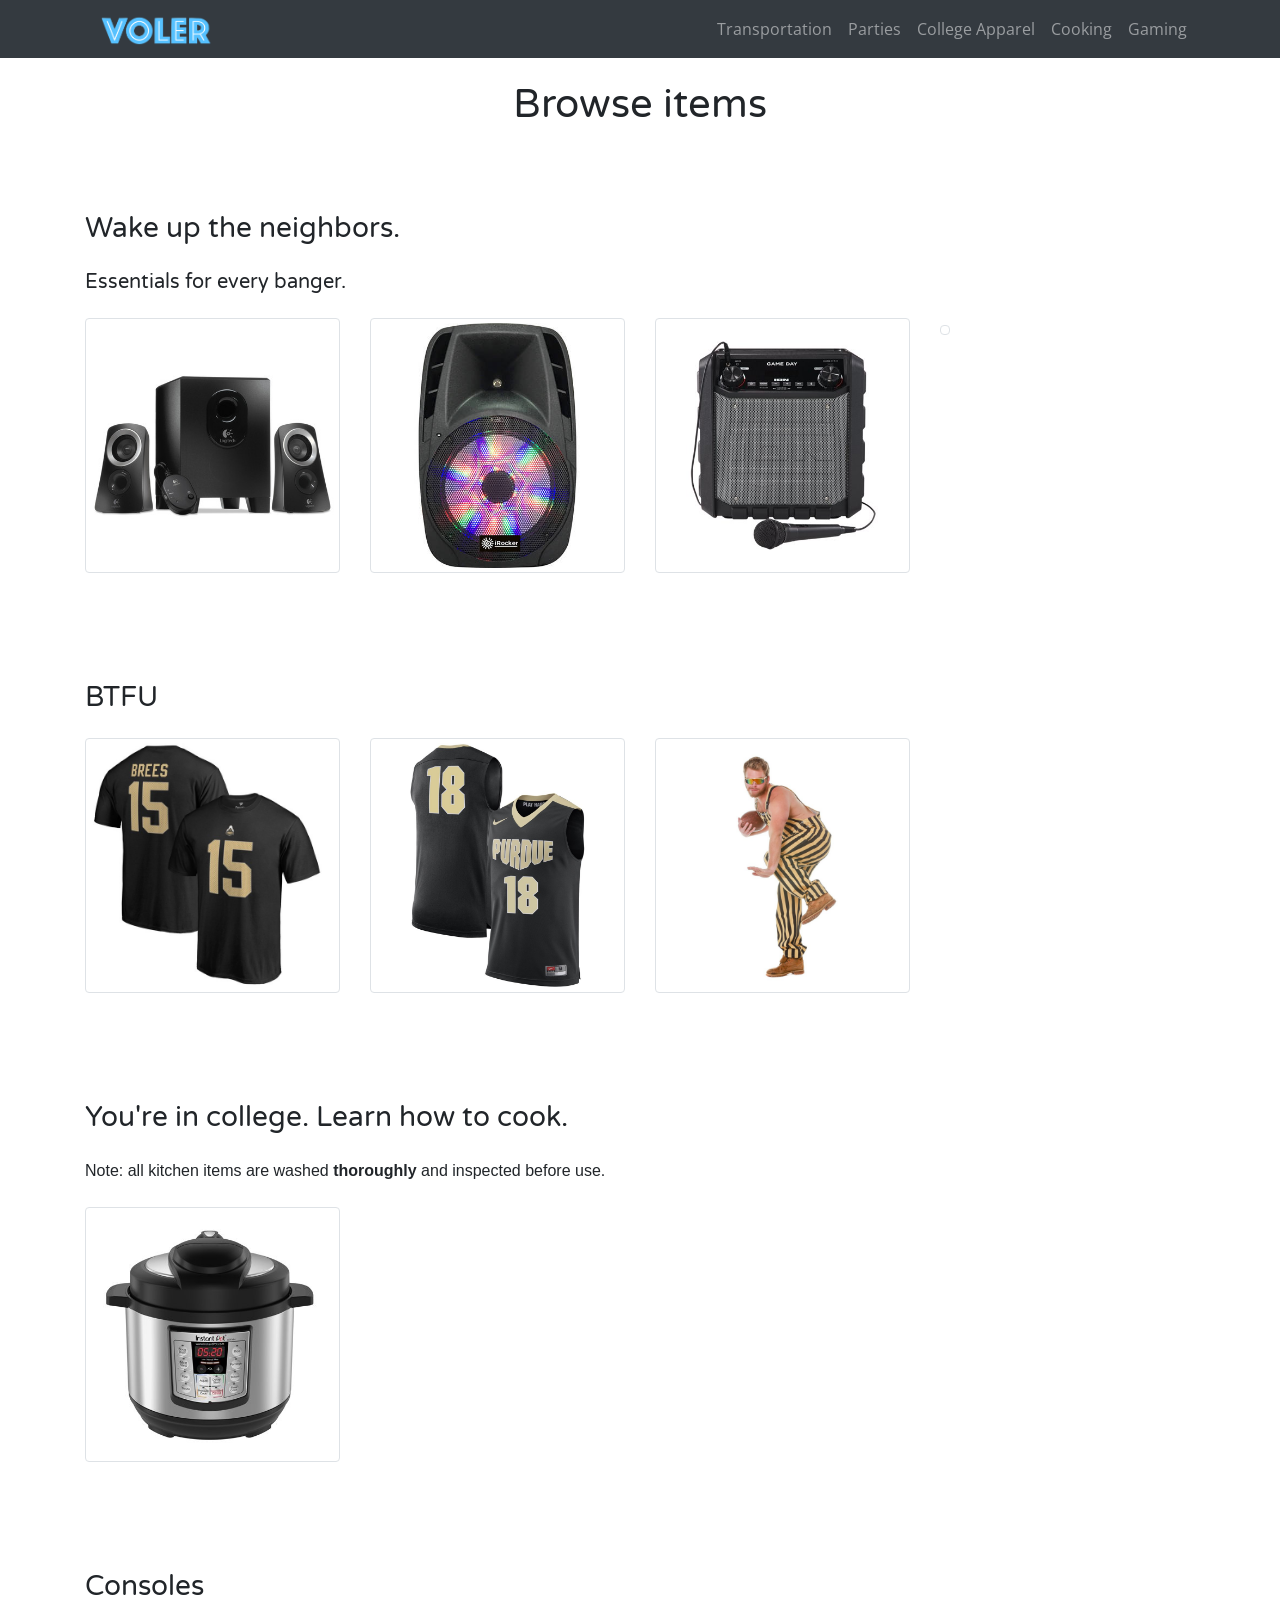
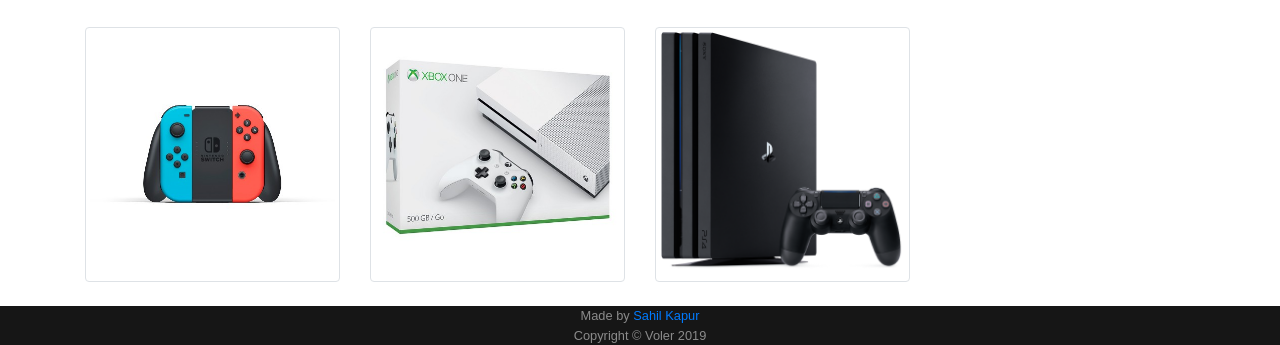
==== commit 239f6ea5: "Added loading screen" ====
--- a/items/index.html
+++ b/items/index.html
@@ -10,7 +10,7 @@
 
         <title>Voler - Items</title>
         <link href="../images/icon.png" rel="icon">
-        <link href="https://fonts.googleapis.com/css?family=Open+Sans|Varela+Round" rel="stylesheet">
+        <link href="https://fonts.googleapis.com/css?family=Open+Sans|Varela+Round|Pacifico" rel="stylesheet">
 
         <!-- Bootstrap core CSS -->
         <link href="vendor/bootstrap/css/bootstrap.min.css" rel="stylesheet">
@@ -24,13 +24,29 @@
             {
                 window.location.href="agreement.html";
             }
+
+            function redirect() {
+                setTimeout(function() {
+                    console.log("loaded");
+                    document.getElementById("loading-icon").style.display = "none";
+                    document.getElementById("navbar").style.display = "block";
+                 }, 1000);
+            }
+            redirect();
         </script>
     </head>
 
-    <body>
+    <div id="loading-icon" class="cover">
+        <h1 class="text-center brand-font" >
+            Voler
+        </h1>
+        <img class="center" src="images/loading.gif">
+    </div>
+
+    <body id="body">
 
     <!-- Navigation -->
-        <nav class="navbar navbar-expand-lg navbar-dark bg-dark fixed-top">
+        <nav class="navbar navbar-expand-lg navbar-dark bg-dark fixed-top hidden" id="navbar">
             <div class="container">
                 <a class="navbar-brand" href="#">
                 <a class="navbar-brand js-scroll-trigger" href="../">
@@ -68,7 +84,7 @@
 
         <h1 class="my-4 text-center title-font no-margin">Browse items</h1>
 
-        <h3 class="my-4 title-font anchor" id="transportation">Get around town.</h3>
+        <!--<h3 class="my-4 title-font anchor" id="transportation">Get around town.</h3>
         <div class="row text-center text-lg-left">
             <div class="col-lg-3 col-md-4 col-xs-6">
                 <a href="#" class="d-block mb-4 h-100" data-toggle="modal" data-target="#scooter">
@@ -85,9 +101,10 @@
                 <img class="img-fluid img-thumbnail" src="images/bike.jpeg" alt="">
                 </a>
             </div>
-        </div>
+        </div>-->
 
         <h3 class="my-4 title-font anchor" id="parties">Wake up the neighbors.</h3>
+        <h5 class="my-4 title-font">Essentials for every banger.</h5>
         <div class="row text-center text-lg-left">
             <div class="col-lg-3 col-md-4 col-xs-6">
                 <a href="#" class="d-block mb-4 h-100" data-toggle="modal" data-target="#speaker1">
@@ -102,6 +119,11 @@
             <div class="col-lg-3 col-md-4 col-xs-6">
                 <a href="#" class="d-block mb-4 h-100" data-toggle="modal" data-target="#speaker3">
                 <img class="img-fluid img-thumbnail" src="images/speaker2.jpeg" alt="">
+                </a>
+            </div>
+            <div class="col-lg-3 col-md-4 col-xs-6">
+                <a href="#" class="d-block mb-4 h-100" data-toggle="modal" data-target="#light1">
+                <img class="img-fluid img-thumbnail" src="images/lihts.jpg" alt="">
                 </a>
             </div>
         </div>
@@ -303,6 +325,28 @@
                     <p>Tailgate essential. Battery-powered two way speaker and aux input. Comes with microphone.</p>
                     <p>PRICE: $7/day</p>
                     <p>Damage fee: $50<br>Loss/replacement fee: $120</p>
+                </div>
+            <div class="modal-footer">
+                <button type="button" class="btn btn-secondary" data-dismiss="modal">Close</button>
+                <button type="button" class="btn btn-primary" onclick="checkOut(0)">Checkout</button>
+            </div>
+            </div>
+        </div>
+    </div>
+
+    <div class="modal" tabindex="-1" role="dialog" id="light1">
+        <div class="modal-dialog" role="document">
+            <div class="modal-content">
+                <div class="modal-header">
+                    <h5 class="modal-title">Litake Party Lights</h5>
+                    <button type="button" class="close" data-dismiss="modal" aria-label="Close">
+                        <span aria-hidden="true">&times;</span>
+                    </button>
+                </div>
+                <div class="modal-body">
+                    <p>Go-to light system for any party.</p>
+                    <p>PRICE: $3/day</p>
+                    <p>Damage fee: $15<br>Loss/replacement fee: $25</p>
                 </div>
             <div class="modal-footer">
                 <button type="button" class="btn btn-secondary" data-dismiss="modal">Close</button>
--- a/items/css/organize.css
+++ b/items/css/organize.css
@@ -31,4 +31,28 @@
 
 .no-margin {
 	margin-bottom: 0px;
+}
+
+/*test*/
+
+.brand-font {
+	padding-top: 10%;
+	font-family: 'Pacifico', cursive;
+	font-size: 100px;
+	color: #20BFF0;
+}
+
+.center {
+	padding-top: 50px;
+	display: block;
+	margin: 0px auto;
+	width: 7%;
+}
+
+.cover {
+	height: 100vh;
+}
+
+.hidden {
+	display: none;
 }
